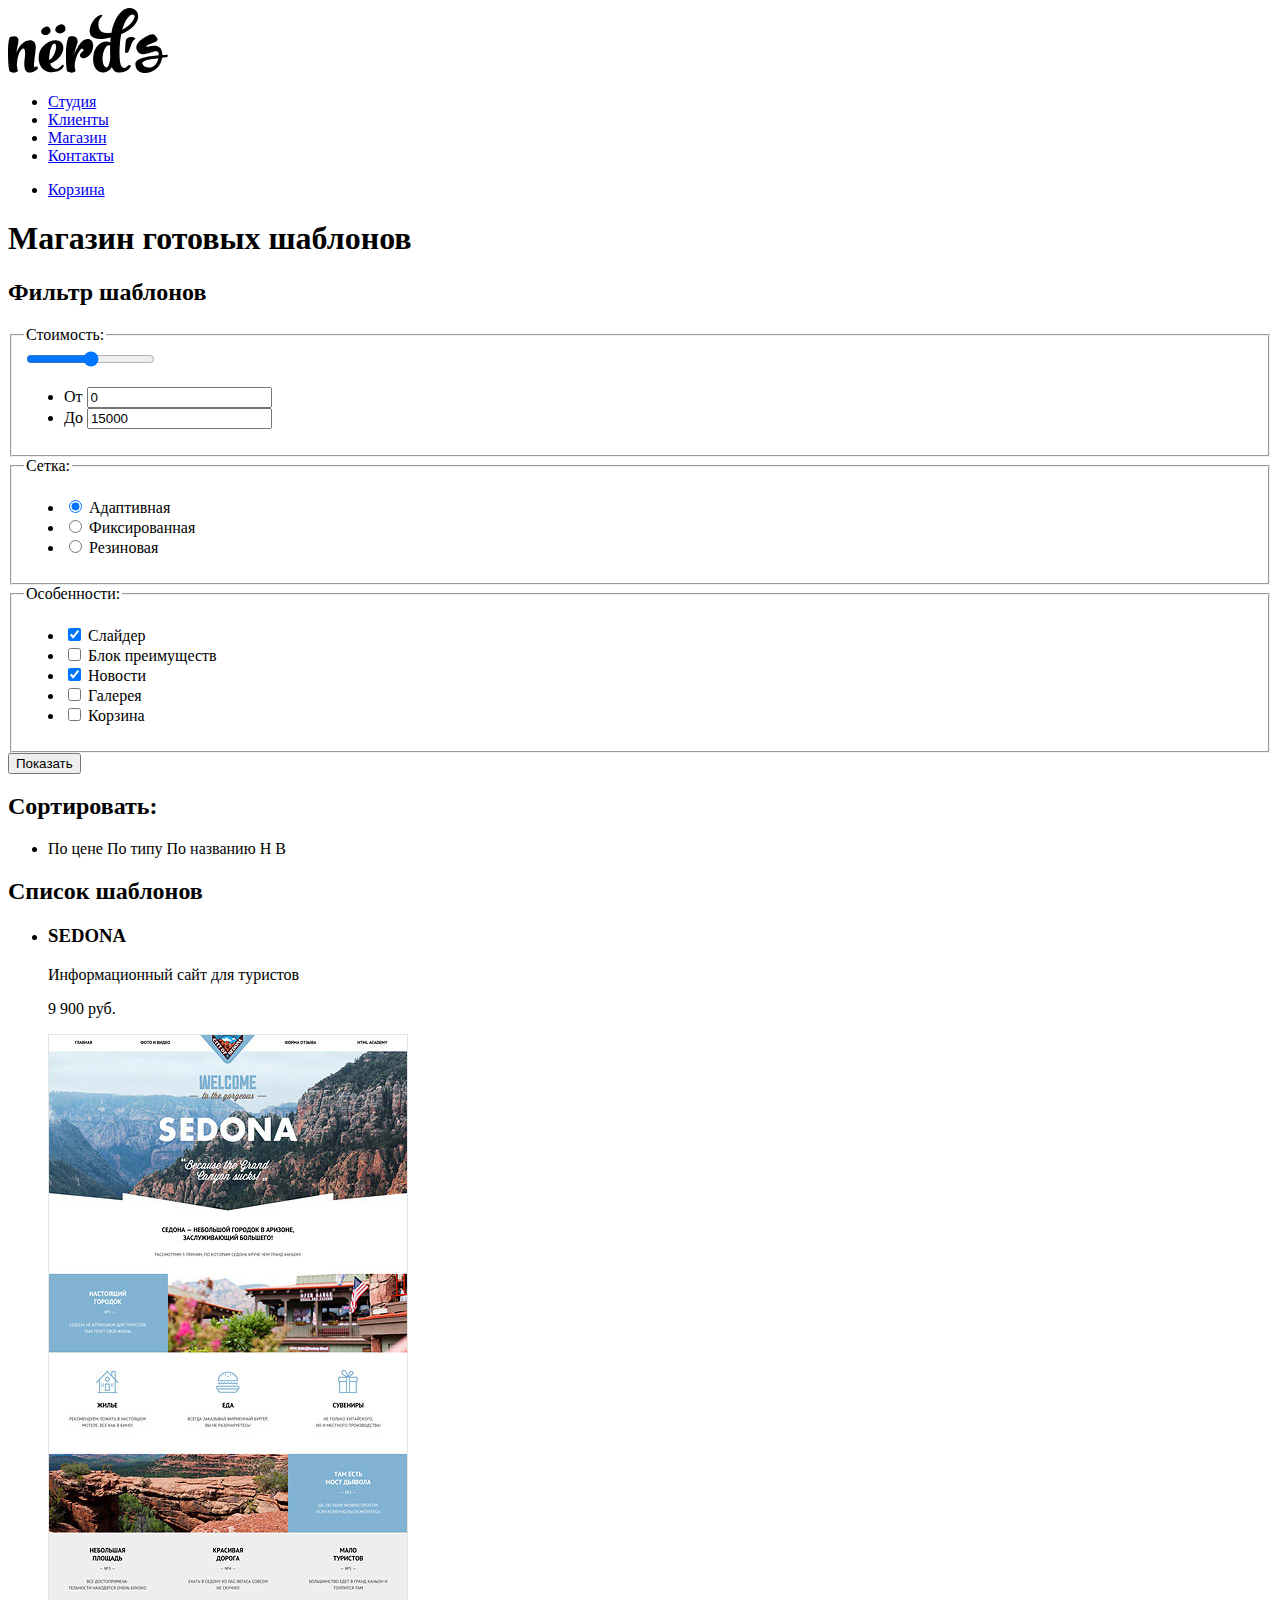
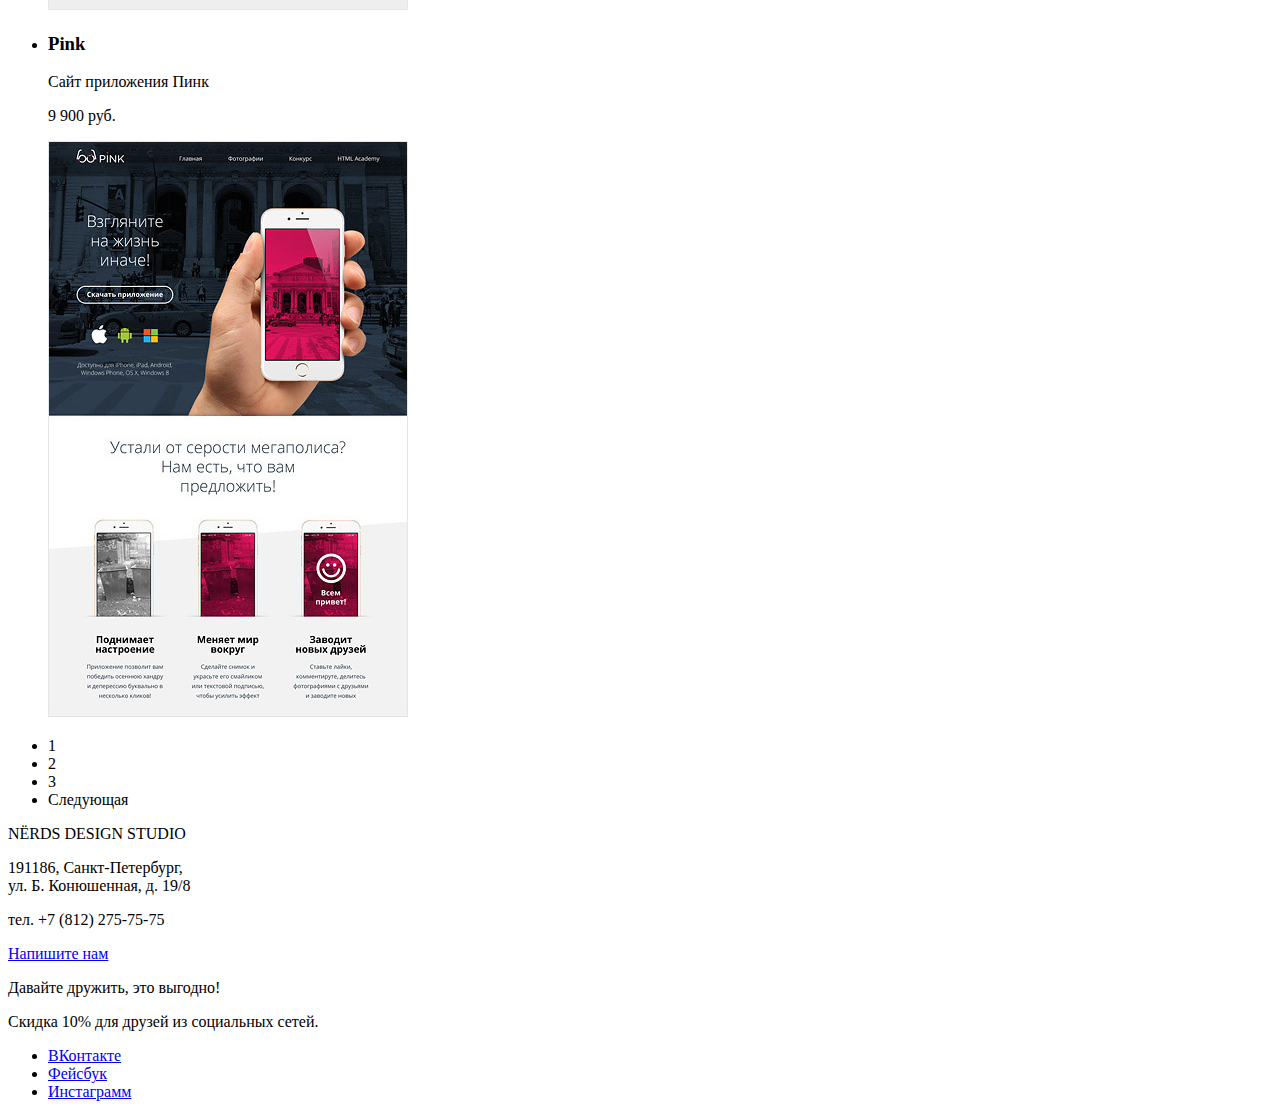
==== catalog.html @ 8b995b62 "Merge pull request #2 from harisov-r/master" ====
<!DOCTYPE html>
<html lang="ru">
<head>
    <meta charset="UTF-8">
    <title>Nerds</title>
    <link rel="stylesheet" href="style.css">
</head>
<body>
    <header class="primary-header">
        <a class="primary-header-logo" href="index.html">
            <img src="img/logo.svg" width="160" height="65" alt="Логотип студии Нердс">
        </a>
        <nav class="primary-navigation">
            <ul class="site-navigation">
                <li><a href="#">Студия</a></li>
                <li><a href="#">Клиенты</a></li>
                <li><a href="#">Магазин</a></li>
                <li><a href="#">Контакты</a></li>
            </ul>
            <ul class="purchase-navigation">
                <li><a href="#">Корзина</a></li>
            </ul>
        </nav>
    </header>

    <main class="container">
        <h1 class="page-title">Магазин готовых шаблонов</h1>

        <section class="filters">
            <h2 class="visually-hidden">Фильтр шаблонов</h2>

            <form class="filters-form" action="https://echo.htmlacademy.ru" method="get">

                <fieldset class="cost">
                    <legend>Стоимость:</legend>
                    <input type="range" min="0" max="15000">
                    <ul>
                        <li>
                            <label for="id-cost-begin">От</label>
                            <input type="text" id="id-cost-begin" name="cost-begin" value="0">
                        </li>
                        <li>
                            <label for="id-cost-end">До</label>
                            <input type="text" id="id-cost-end" name="cost-end" value="15000">
                        </li>
                    </ul>
                </fieldset>

                <fieldset class="grid-options">
                    <legend>Сетка:</legend>
                    <ul>
                        <li class="filters-option">
                            <input type="radio" id="id-grid-radio-adaptive" name="grid-radio" value="adaptive" checked>
                            <label for="id-grid-radio-adaptive">Адаптивная</label>
                        </li>
                        <li class="filters-option">
                            <input type="radio" id="id-grid-radio-fixed" name="grid-radio" value="fixed">
                            <label for="id-grid-radio-fixed">Фиксированная</label>
                        </li>
                        <li class="filters-option">
                            <input type="radio" id="id-grid-radio-rubber" name="grid-radio" value="rubber">
                            <label for="id-grid-radio-rubber">Резиновая</label>
                        </li>
                    </ul>
                </fieldset>

                <fieldset class="features">
                    <legend>Особенности:</legend>
                    <ul>
                        <li class="filters-option">
                            <input type="checkbox" id="id-feature-slider" name="feature-slider" checked>
                            <label for="id-feature-slider">Слайдер</label>
                        </li>
                        <li class="filters-option">
                            <input type="checkbox" id="id-feature-advantage-block" name="feature-advantage-block">
                            <label for="id-feature-advantage-block">Блок преимуществ</label>
                        </li>
                        <li class="filters-option">
                            <input type="checkbox" id="id-feature-news" name="feature-news" checked>
                            <label for="id-feature-news">Новости</label>
                        </li>
                        <li class="filters-option">
                            <input type="checkbox" id="id-feature-gallery" name="feature-gallery">
                            <label for="id-feature-gallery">Галерея</label>
                        </li>
                        <li class="filters-option">
                            <input type="checkbox" id="id-feature-shopping-cart" name="feature-shopping-cart">
                            <label for="id-feature-shopping-cart">Корзина</label>
                        </li>
                    </ul>
                </fieldset>

                <input class="filter-button" type="submit" value="Показать">

            </form>
        </section>

        <section class="sorting">
            <h2>Сортировать:</h2>
            <ul>
                <li>
                    <a>По цене</a>
                    <a>По типу</a>
                    <a>По названию</a>
                    <a>Н</a>
                    <a>В</a>
                </li>
            </ul>
        </section>

        <section class="catalog">
            <h2 class="visually-hidden">Список шаблонов</h2>
            <ul class="catalog-list">
                <li class="catalog-item">
                    <a>
                    <h3 class="catalog-item-name">SEDONA</h3>
                    <p class="catalog-item-description">Информационный сайт для туристов</p>
                    <p class="catalog-item-price">9 900 руб.</p>
                    <p>
                        <img class="catalog-item-pic" src="img/sedona-pic.jpg" alt="Седона">
                    </p>
                    </a>
                </li>
                <li class="catalog-item">
                    <a>
                        <h3 class="catalog-item-name">Pink</h3>
                        <p class="catalog-item-description">Сайт приложения Пинк</p>
                        <p class="catalog-item-price">9 900 руб.</p>
                        <p>
                            <img class="catalog-item-pic" src="img/pink-pic.jpg" alt="Пинк">
                        </p>
                    </a>
                </li>
            </ul>

            <ul class="pagination-list">
                <li class="pagination-item"><a>1</a></li>
                <li class="pagination-item"><a>2</a></li>
                <li class="pagination-item"><a>3</a></li>
                <li class="pagination-item"><a>Следующая</a></li>
            </ul>
        </section>
    </main>

    <footer class="primary-footer">
        <div class="footer-contacts">
            <p class="contact-header">NЁRDS DESIGN STUDIO</p>
            <p class="contact-address">191186, Санкт-Петербург,<br>ул. Б. Конюшенная, д. 19/8</p>
            <p class="contact-phone">тел. +7 (812) 275-75-75</p>
            <a class="button" href="#">Напишите нам</a>
        </div>

        <div class="footer-social">
            <p class="social-header">Давайте дружить, это выгодно!</p>
            <p class="social-discount">Скидка 10% для друзей из социальных сетей.</p>
            <ul>
                <li><a class="social-button" href="#">ВКонтакте</a> </li>
                <li><a class="social-button" href="#">Фейсбук</a> </li>
                <li><a class="social-button" href="#">Инстаграмм</a> </li>
            </ul>
        </div>
    </footer>
</body>
</html>
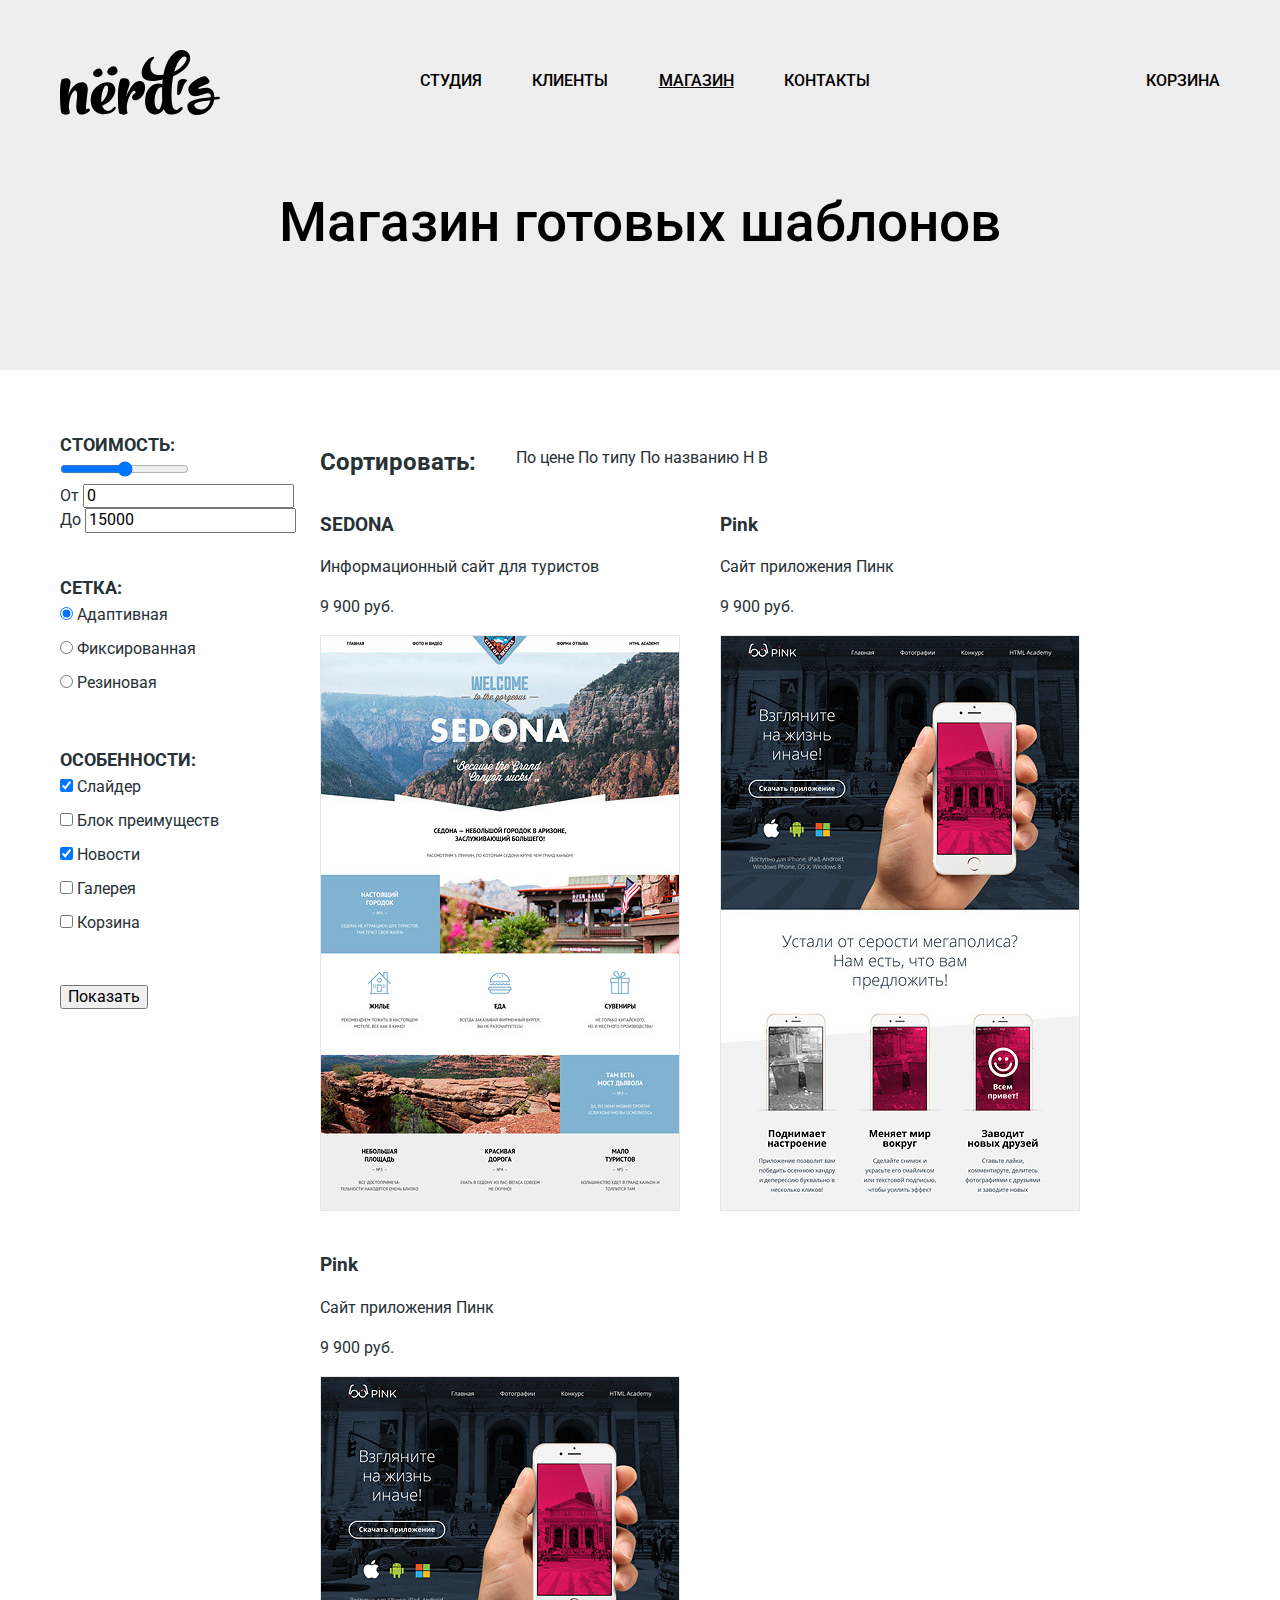
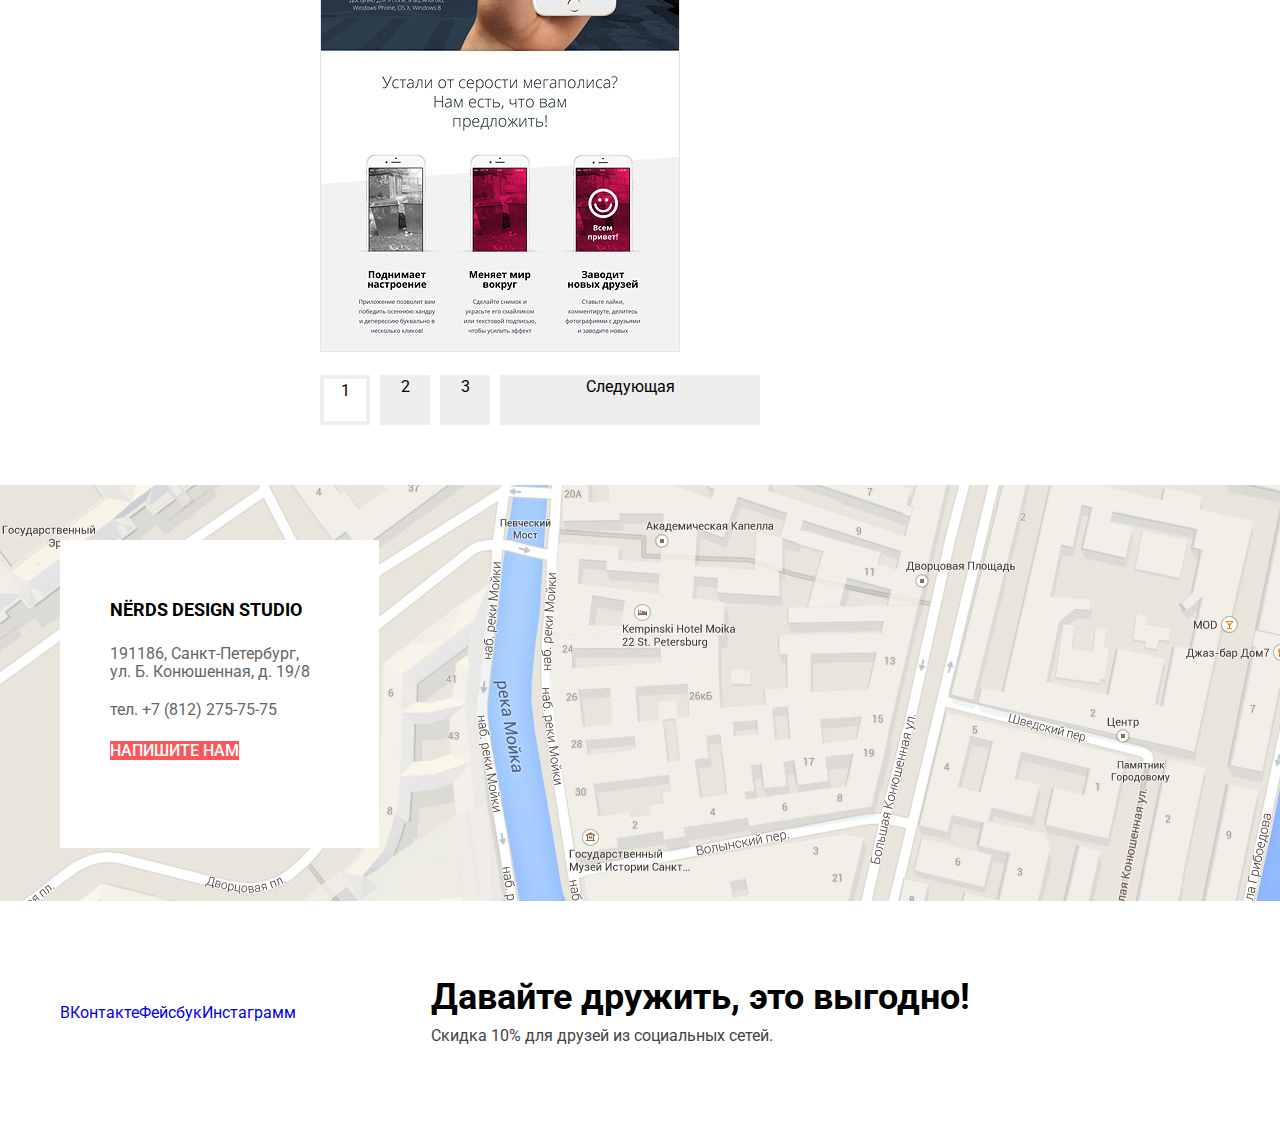
==== commit dcf24eed: "Сделал крупную сетку для index и catalog" ====
--- a/catalog.html
+++ b/catalog.html
@@ -3,161 +3,196 @@
 <head>
     <meta charset="UTF-8">
     <title>Nerds</title>
-    <link rel="stylesheet" href="style.css">
+    <link href="https://fonts.googleapis.com/css?family=Roboto:400,500,700&amp;subset=cyrillic" rel="stylesheet">
+    <link rel="stylesheet" href="css/normalize.css">
+    <link rel="stylesheet" href="css/style.css">
 </head>
-<body>
-    <header class="primary-header">
-        <a class="primary-header-logo" href="index.html">
-            <img src="img/logo.svg" width="160" height="65" alt="Логотип студии Нердс">
-        </a>
-        <nav class="primary-navigation">
-            <ul class="site-navigation">
-                <li><a href="#">Студия</a></li>
-                <li><a href="#">Клиенты</a></li>
-                <li><a href="#">Магазин</a></li>
-                <li><a href="#">Контакты</a></li>
-            </ul>
-            <ul class="purchase-navigation">
-                <li><a href="#">Корзина</a></li>
-            </ul>
+<body class="inner-page">
+    <header class="first-header">
+        <nav class="first-header-navigation">
+            <div class="centraler"> <!-- обертка-центровщик -->
+                <div class="first-header-navigation-wrapper"> <!-- еще одна обертка -->
+                    <a class="first-header-logo" href="index.html">
+                        <img src="img/logo.svg" width="160" height="65" alt="Логотип студии Нердс">
+                    </a>
+
+                    <ul class="site-navigation">
+                        <li><a href="#">Студия</a></li>
+                        <li><a href="#">Клиенты</a></li>
+                        <li class="site-navigation-current"><a href="#">Магазин</a></li>
+                        <li><a href="#">Контакты</a></li>
+                    </ul>
+                    <ul class="purchase-navigation">
+                        <li><a href="#">Корзина</a></li>
+                    </ul>
+                </div>
+            </div>
         </nav>
     </header>
 
-    <main class="container">
+    <main>
         <h1 class="page-title">Магазин готовых шаблонов</h1>
+        <div class="centraler"> <!-- обертка-центровщик -->
+            <div class="main-columns">
+                <div class="main-column">
+                    <section class="filters">
+                        <h2 class="visually-hidden">Фильтр шаблонов</h2>
 
-        <section class="filters">
-            <h2 class="visually-hidden">Фильтр шаблонов</h2>
+                        <form class="filters-form" action="https://echo.htmlacademy.ru" method="get">
+                            <fieldset class="filters-cost">
+                                <legend>Стоимость:</legend>
+                                <input type="range" min="0" max="15000">
+                                <ul>
+                                    <li>
+                                        <label for="id-cost-begin">От</label>
+                                        <input type="text" id="id-cost-begin" name="cost-begin" value="0">
+                                    </li>
+                                    <li>
+                                        <label for="id-cost-end">До</label>
+                                        <input type="text" id="id-cost-end" name="cost-end" value="15000">
+                                    </li>
+                                </ul>
+                            </fieldset>
 
-            <form class="filters-form" action="https://echo.htmlacademy.ru" method="get">
+                            <fieldset class="filters-grid-options">
+                                <legend>Сетка:</legend>
+                                <ul>
+                                    <li class="filters-option">
+                                        <input type="radio" id="id-grid-radio-adaptive" name="grid-radio" value="adaptive"
+                                               checked>
+                                        <label for="id-grid-radio-adaptive">Адаптивная</label>
+                                    </li>
+                                    <li class="filters-option">
+                                        <input type="radio" id="id-grid-radio-fixed" name="grid-radio" value="fixed">
+                                        <label for="id-grid-radio-fixed">Фиксированная</label>
+                                    </li>
+                                    <li class="filters-option">
+                                        <input type="radio" id="id-grid-radio-rubber" name="grid-radio" value="rubber">
+                                        <label for="id-grid-radio-rubber">Резиновая</label>
+                                    </li>
+                                </ul>
+                            </fieldset>
 
-                <fieldset class="cost">
-                    <legend>Стоимость:</legend>
-                    <input type="range" min="0" max="15000">
-                    <ul>
-                        <li>
-                            <label for="id-cost-begin">От</label>
-                            <input type="text" id="id-cost-begin" name="cost-begin" value="0">
-                        </li>
-                        <li>
-                            <label for="id-cost-end">До</label>
-                            <input type="text" id="id-cost-end" name="cost-end" value="15000">
-                        </li>
-                    </ul>
-                </fieldset>
+                            <fieldset class="filters-features">
+                                <legend>Особенности:</legend>
+                                <ul>
+                                    <li class="filters-option">
+                                        <input type="checkbox" id="id-feature-slider" name="feature-slider" checked>
+                                        <label for="id-feature-slider">Слайдер</label>
+                                    </li>
+                                    <li class="filters-option">
+                                        <input type="checkbox" id="id-feature-advantage-block"
+                                               name="feature-advantage-block">
+                                        <label for="id-feature-advantage-block">Блок преимуществ</label>
+                                    </li>
+                                    <li class="filters-option">
+                                        <input type="checkbox" id="id-feature-news" name="feature-news" checked>
+                                        <label for="id-feature-news">Новости</label>
+                                    </li>
+                                    <li class="filters-option">
+                                        <input type="checkbox" id="id-feature-gallery" name="feature-gallery">
+                                        <label for="id-feature-gallery">Галерея</label>
+                                    </li>
+                                    <li class="filters-option">
+                                        <input type="checkbox" id="id-feature-shopping-cart" name="feature-shopping-cart">
+                                        <label for="id-feature-shopping-cart">Корзина</label>
+                                    </li>
+                                </ul>
+                            </fieldset>
 
-                <fieldset class="grid-options">
-                    <legend>Сетка:</legend>
-                    <ul>
-                        <li class="filters-option">
-                            <input type="radio" id="id-grid-radio-adaptive" name="grid-radio" value="adaptive" checked>
-                            <label for="id-grid-radio-adaptive">Адаптивная</label>
-                        </li>
-                        <li class="filters-option">
-                            <input type="radio" id="id-grid-radio-fixed" name="grid-radio" value="fixed">
-                            <label for="id-grid-radio-fixed">Фиксированная</label>
-                        </li>
-                        <li class="filters-option">
-                            <input type="radio" id="id-grid-radio-rubber" name="grid-radio" value="rubber">
-                            <label for="id-grid-radio-rubber">Резиновая</label>
-                        </li>
-                    </ul>
-                </fieldset>
+                            <input class="filter-button" type="submit" value="Показать">
 
-                <fieldset class="features">
-                    <legend>Особенности:</legend>
-                    <ul>
-                        <li class="filters-option">
-                            <input type="checkbox" id="id-feature-slider" name="feature-slider" checked>
-                            <label for="id-feature-slider">Слайдер</label>
-                        </li>
-                        <li class="filters-option">
-                            <input type="checkbox" id="id-feature-advantage-block" name="feature-advantage-block">
-                            <label for="id-feature-advantage-block">Блок преимуществ</label>
-                        </li>
-                        <li class="filters-option">
-                            <input type="checkbox" id="id-feature-news" name="feature-news" checked>
-                            <label for="id-feature-news">Новости</label>
-                        </li>
-                        <li class="filters-option">
-                            <input type="checkbox" id="id-feature-gallery" name="feature-gallery">
-                            <label for="id-feature-gallery">Галерея</label>
-                        </li>
-                        <li class="filters-option">
-                            <input type="checkbox" id="id-feature-shopping-cart" name="feature-shopping-cart">
-                            <label for="id-feature-shopping-cart">Корзина</label>
-                        </li>
-                    </ul>
-                </fieldset>
+                        </form>
+                    </section>
+                </div>
+                <div class="main-column">
+                    <section class="sorting">
+                        <h2>Сортировать:</h2>
+                        <ul>
+                            <li>
+                                <a>По цене</a>
+                                <a>По типу</a>
+                                <a>По названию</a>
+                                <a>Н</a>
+                                <a>В</a>
+                            </li>
+                        </ul>
+                    </section>
+                    <section class="catalog">
+                        <h2 class="visually-hidden">Список шаблонов</h2>
+                        <ul class="catalog-list">
+                            <li class="catalog-item">
+                                <a>
+                                    <h3 class="catalog-item-name">SEDONA</h3>
+                                    <p class="catalog-item-description">Информационный сайт для туристов</p>
+                                    <p class="catalog-item-price">9 900 руб.</p>
+                                    <p>
+                                        <img class="catalog-item-pic" src="img/sedona-pic.jpg" alt="Седона">
+                                    </p>
+                                </a>
+                            </li>
+                            <li class="catalog-item">
+                                <a>
+                                    <h3 class="catalog-item-name">Pink</h3>
+                                    <p class="catalog-item-description">Сайт приложения Пинк</p>
+                                    <p class="catalog-item-price">9 900 руб.</p>
+                                    <p>
+                                        <img class="catalog-item-pic" src="img/pink-pic.jpg" alt="Пинк">
+                                    </p>
+                                </a>
+                            </li>
+                            <li class="catalog-item">
+                                <a>
+                                    <h3 class="catalog-item-name">Pink</h3>
+                                    <p class="catalog-item-description">Сайт приложения Пинк</p>
+                                    <p class="catalog-item-price">9 900 руб.</p>
+                                    <p>
+                                        <img class="catalog-item-pic" src="img/pink-pic.jpg" alt="Пинк">
+                                    </p>
+                                </a>
+                            </li>
+                        </ul>
 
-                <input class="filter-button" type="submit" value="Показать">
-
-            </form>
-        </section>
-
-        <section class="sorting">
-            <h2>Сортировать:</h2>
-            <ul>
-                <li>
-                    <a>По цене</a>
-                    <a>По типу</a>
-                    <a>По названию</a>
-                    <a>Н</a>
-                    <a>В</a>
-                </li>
-            </ul>
-        </section>
-
-        <section class="catalog">
-            <h2 class="visually-hidden">Список шаблонов</h2>
-            <ul class="catalog-list">
-                <li class="catalog-item">
-                    <a>
-                    <h3 class="catalog-item-name">SEDONA</h3>
-                    <p class="catalog-item-description">Информационный сайт для туристов</p>
-                    <p class="catalog-item-price">9 900 руб.</p>
-                    <p>
-                        <img class="catalog-item-pic" src="img/sedona-pic.jpg" alt="Седона">
-                    </p>
-                    </a>
-                </li>
-                <li class="catalog-item">
-                    <a>
-                        <h3 class="catalog-item-name">Pink</h3>
-                        <p class="catalog-item-description">Сайт приложения Пинк</p>
-                        <p class="catalog-item-price">9 900 руб.</p>
-                        <p>
-                            <img class="catalog-item-pic" src="img/pink-pic.jpg" alt="Пинк">
-                        </p>
-                    </a>
-                </li>
-            </ul>
-
-            <ul class="pagination-list">
-                <li class="pagination-item"><a>1</a></li>
-                <li class="pagination-item"><a>2</a></li>
-                <li class="pagination-item"><a>3</a></li>
-                <li class="pagination-item"><a>Следующая</a></li>
-            </ul>
-        </section>
+                        <ul class="pagination-list">
+                            <li class="pagination-item pagination-item-current"><a>1</a></li>
+                            <li class="pagination-item"><a>2</a></li>
+                            <li class="pagination-item"><a>3</a></li>
+                            <li class="pagination-item"><a>Следующая</a></li>
+                        </ul>
+                    </section>
+                </div>
+            </div>
+        </div>
     </main>
 
-    <footer class="primary-footer">
-        <div class="footer-contacts">
-            <p class="contact-header">NЁRDS DESIGN STUDIO</p>
-            <p class="contact-address">191186, Санкт-Петербург,<br>ул. Б. Конюшенная, д. 19/8</p>
-            <p class="contact-phone">тел. +7 (812) 275-75-75</p>
-            <a class="button" href="#">Напишите нам</a>
+    <footer class="first-footer">
+        <div class="backgound-map">
+            <div class="centraler"> <!-- обертка-центровщик -->
+                <div class="footer-contacts">
+                    <p class="contact-header">NЁRDS DESIGN STUDIO</p>
+                    <p class="contact-address">191186, Санкт-Петербург,<br>ул. Б. Конюшенная, д. 19/8</p>
+                    <p class="contact-phone">тел. +7 (812) 275-75-75</p>
+                    <a class="button button-main" href="#">Напишите нам</a>
+                </div>
+            </div>
         </div>
 
         <div class="footer-social">
-            <p class="social-header">Давайте дружить, это выгодно!</p>
-            <p class="social-discount">Скидка 10% для друзей из социальных сетей.</p>
-            <ul>
-                <li><a class="social-button" href="#">ВКонтакте</a> </li>
-                <li><a class="social-button" href="#">Фейсбук</a> </li>
-                <li><a class="social-button" href="#">Инстаграмм</a> </li>
-            </ul>
+            <div class="centraler"> <!-- обертка-центровщик -->
+                <div class="footer-social-columns">
+                    <div class="footer-social-column">
+                        <ul>
+                            <li><a class="social-button" href="#">ВКонтакте</a></li>
+                            <li><a class="social-button" href="#">Фейсбук</a></li>
+                            <li><a class="social-button" href="#">Инстаграмм</a></li>
+                        </ul>
+                    </div>
+                    <div class="footer-social-column">
+                        <p class="social-header">Давайте дружить, это выгодно!</p>
+                        <p class="social-discount">Скидка 10% для друзей из социальных сетей.</p>
+                    </div>
+                </div>
+            </div>
         </div>
     </footer>
 </body>
--- a/css/style.css
+++ b/css/style.css
@@ -0,0 +1,740 @@
+/*-------------------------------------------------*/
+/* ДЛЯ ВСЕГО ДОКУМЕНТА
+/*-------------------------------------------------*/
+
+/*Шрифт:*/
+/*400 - Regular*/
+/*500 - Medium*/
+/*700 - Bold*/
+
+/*-----------------------------------------*/
+/* специальный класс для скрытия элементов */
+/*-----------------------------------------*/
+.visually-hidden {
+    /* Удаляем элемент из потока документа */
+    position: absolute;
+    /* Временное решение для неверно произносимого, размазанного текста */
+    white-space: nowrap;
+    /* Устанавливаем минимально возможный размер (некоторые скринридеры игнорируют элементы с нулевой высотой и шириной) */
+    width: 1px;
+    height: 1px;
+    /* Скрываем вылезающий за границы контент */
+    overflow: hidden;
+    /* Сбрасываем любые свойства, которые могут повлиять на размер элемента */
+    border: 0;
+    padding: 0;
+    /* Вырезаем ту часть контента, которая должна отображаться. */
+    /* Устаревшее свойство clip для старых браузеров */
+    clip: rect(0 0 0 0);
+    /* clip-path для новых браузеров. inset(50%) определяет область вставки, которая позволит контенту исчезнуть.  */
+    clip-path: inset(50%);
+    /* Похоже, никто до конца не понимает, почему тут margin: -1px. Кроме того, это приводит к проблемам (читай: https://github.com/h5bp/html5-boilerplate/issues/1985). */
+    margin: -1px;
+}
+/*--------------------------------------*/
+
+body {
+    margin: 0;
+    padding: 0;
+
+    /* самый часто встречающийся шрифт пишем в body*/
+    font-family: "Roboto", Arial, sans-serif;
+    font-size: 16px;
+    line-height: 24px;
+    font-weight: 400;
+    color: #283136;
+    /*text-transform: uppercase;*/
+
+    background: #ffffff;
+    /*background-image:  url("../img/bg.jpg");*/
+    /*background-position: top center;*/
+    /*background-repeat: no-repeat;*/
+}
+
+a {
+    text-decoration: none; /*ссылка - без подчеркивания*/
+}
+
+
+.button {
+    font-family: "Roboto", Arial, sans-serif;
+    font-size: 16px;
+    line-height: 18px;
+    font-weight: 500;
+    color: #ffffff;
+
+    text-align: center;
+    vertical-align: middle;
+    text-transform: uppercase;
+
+    background-color: black; /*#fb565a;*/
+    border: none;
+}
+
+.button-main {
+    background-color: #fb565a;
+}
+
+.button-main:hover,
+.button-main:focus {
+    background-color: #e74246;
+}
+
+.button-main:active {
+    background-color: #d7373b;
+}
+
+/*--------------------------------------------*/
+
+.button-second {
+    background-color: #00ca74;
+}
+
+.button-second:hover,
+.button-second:focus {
+    background-color: #00bc6c;
+}
+
+.button-second:active {
+    background-color: #00aa62;
+}
+
+/*--------------------------------------------*/
+
+.button-third {
+    background-color: #efc849;
+}
+
+.button-third:hover,
+.button-third:focus {
+    background-color: #eab534;
+}
+
+.button-third:active {
+    background-color: #e5a722;
+}
+
+.centraler { /*доп.контейнер для центрирования ("центровщик")*/
+    width: 1160px;
+    margin-left: auto;
+    margin-right: auto;
+    padding-left: 10px;
+    padding-right: 10px;
+    /*border: 0 1px dashed red;*/
+}
+
+li {
+    list-style: none; /*убрали маркер у списка (точечку)*/
+}
+
+
+/*-------------------------------------------------*/
+/* HEADER
+/*-------------------------------------------------*/
+
+.first-header {
+    padding-top: 50px;
+    min-width: 1180px;
+    background-color: #eeeeee;
+}
+
+.first-header-navigation {
+    font-size: 16px;
+    line-height: 30px;
+    color: #000000;
+}
+
+.first-header-navigation-wrapper {
+    display: flex;
+}
+
+.site-navigation,
+.purchase-navigation {
+    list-style: none; /*убрали маркер у списка (точечку)*/
+    display: flex;
+    justify-content: space-between;
+}
+
+.site-navigation {
+    width: 450px;
+    padding: 0;
+    margin-left: 200px;
+    /*margin-right: 240px;*/
+}
+
+
+.purchase-navigation {
+    margin-left: auto;
+}
+
+.site-navigation a,
+.purchase-navigation a {
+    color: #000000; /*ссылки не наследуют цвет от текста, им отдельно задается цвет*/
+    font-weight: 500;
+    text-transform: uppercase;
+}
+
+.site-navigation a:hover,
+.site-navigation a:focus,
+.purchase-navigation a:hover,
+.purchase-navigation a:focus {
+    color: #fb565a; /* при наведении на ссылку - чтобы красным*/
+}
+
+.site-navigation-current {
+    text-decoration: underline; /*ссылка - c подчеркиванием*/
+}
+
+/*-------------------------------------------------*/
+/* end of HEADER
+/*-------------------------------------------------*/
+
+/*-------------------------------------------------*/
+/* MAIN
+/*-------------------------------------------------*/
+
+/*---- секция features ----*/
+
+.features {
+    background-color: #eeeeee;
+    margin: 0;
+    padding: 0;
+    min-width: 1180px;
+    margin-bottom: 80px;
+}
+
+.features-columns {
+    display: flex;
+}
+
+.slogan-1 {
+    font-weight: 500;
+    font-size: 55px;
+    line-height: 55px;
+    color: #000000;
+}
+
+.slogan-2 {
+    font-weight: 500;
+    font-size: 45px;
+    line-height: 45px;
+    color: #000000;
+}
+
+
+
+
+/*---- секция services ----*/
+
+.services {
+    margin: 0;
+    padding: 0;
+    min-width: 1180px;
+    margin-bottom: 80px;
+}
+
+
+.services-list {
+    list-style: none; /*убрали маркер у списка (точечку)*/
+    margin: 0;
+    padding: 0;
+    display: flex;
+}
+
+.services-item {
+    text-align: left;
+    margin-right: 100px;
+}
+
+.services-item:nth-child(3) { /*у третьего элемента сбрасываем правую границу (отступ)*/
+    margin-right: 0;
+}
+
+.service-name{
+    font-size: 24px;
+    line-height: 30px;
+    color: #000000;
+    font-weight: 700;
+    text-transform: uppercase;
+}
+
+/*---- секция About ----*/
+
+.about {
+    margin: 0;
+    padding: 0;
+    min-width: 1180px;
+    margin-bottom: 80px;
+}
+
+.about-columns {
+    display: flex;
+}
+
+.about-column:nth-child(2) {
+    margin-left: auto;
+}
+
+.indicators {
+    margin: 0;
+    padding: 0;
+    display: flex;
+}
+
+.indicators li {
+    margin-right: 20px;
+}
+
+.indicators li:nth-child(3) { /*у третьего элемента сбрасываем правую границу (отступ)*/
+    margin-right: 0;
+}
+
+.percent-number {
+    font-size: 45px;
+    line-height: 10px;
+    color: #000000;
+    font-weight: 700;
+}
+
+.slogan-3 {
+    font-weight: 500;
+    font-size: 16px;
+    line-height: 24px;
+    color: #000000;
+    text-transform: uppercase;
+}
+
+.slogan-4 {
+    font-weight: 500;
+    font-size: 16px;
+    line-height: 24px;
+    color: #000000;
+    text-transform: uppercase;
+    text-align: center;
+}
+
+.examples {
+    margin: 0;
+    padding: 0;
+    height: 180px;
+    display: flex;
+    justify-content: space-between;
+    align-items: center;
+
+}
+
+/*---- окончание секции About ----*/
+
+/*-------------------------------------------------*/
+/* end of MAIN
+/*-------------------------------------------------*/
+
+
+/*-------------------------------------------------*/
+/* FOOTER
+/*-------------------------------------------------*/
+
+.backgound-map {
+    box-sizing: border-box;
+    height: 416px;
+    min-width: 1180px;
+    padding-top: 55px;
+    background-color: #eeeeee;
+    background-image:  url("../img/map.jpg");
+
+}
+
+.footer-contacts {
+    box-sizing: border-box;
+    width: 319px;
+    height: 308px;
+    padding-left: 50px;
+    padding-top: 55px;
+    background-color: #ffffff;
+}
+
+.footer-contacts p {
+    margin: 0;
+    padding: 0;
+    margin-bottom: 20px;
+}
+
+
+
+
+.contact-header {
+    font-size: 18px;
+    line-height: 30px;
+    color: #000000;
+    font-weight: 700;
+}
+
+.contact-address,
+.contact-phone {
+    font-size: 16px;
+    line-height: 18px;
+    color: #666666;
+    font-weight: 400;
+}
+
+
+
+.footer-social-columns {
+    margin: 0;
+    padding: 0;
+    height: 225px;
+    display: flex;
+    align-items: center;
+}
+
+.footer-social-column {
+    margin: 0;
+    padding: 0;
+}
+
+.footer-social-column:nth-child(1) {
+    margin-right: 135px;
+
+}
+
+.footer-social ul {
+    margin: 0;
+    padding: 0;
+    display: flex;
+}
+
+.footer-social li{
+    list-style: none; /*убрали маркер у списка (точечку)*/
+}
+
+.social-header {
+    font-size: 36px;
+    line-height: 36px;
+    color: #000000;
+    font-weight: 700;
+    margin: 0;
+    padding: 0;
+    margin-bottom: 10px;
+}
+
+.social-discount {
+    font-size: 16px;
+    line-height: 22px;
+    color: #444444;
+    font-weight: 400;
+    margin: 0;
+    padding: 0;
+}
+
+
+
+/*-------------------------------------------------------------*/
+/* Стиль для внутренних страниц*/
+/*-------------------------------------------------------------*/
+
+.page-title {
+    box-sizing: border-box;
+    margin: 0;
+    margin-bottom: 60px;
+    padding-top: 70px;
+    min-width: 1180px;
+    height: 245px;
+    font-weight: 500;
+    font-size: 55px;
+    line-height: 55px;
+    color: #000000;
+    background-color: #eeeeee;
+    text-align: center;
+
+}
+
+.main-columns {
+    display: flex;
+}
+
+.filters {
+    width: 260px;
+}
+
+.filters fieldset {
+    border: none;
+    margin: 0;
+    padding: 0;
+    margin-bottom: 40px;
+    /*border: 1px dashed green;*/
+}
+
+.filters legend {
+    font-size: 18px;
+    line-height: 30px;
+    font-weight: 700; /*bold - жирный*/
+    text-transform: uppercase;
+}
+
+.filters ul {
+    list-style: none;
+    margin: 0;
+    padding: 0;
+
+}
+
+.filters-option {
+    margin-bottom: 10px;
+}
+
+.filters label {
+    font-size: 16px;
+    line-height: 20px;
+}
+
+
+.filters label:hover,
+.filters label:focus {
+color: #663d15;
+}
+
+.filter-input:disabled + label {
+color: #000000;
+opacity: 0.5;
+}
+
+.sorting {
+    display: flex;
+}
+
+.catalog-list {
+    width: 760px;
+    margin: 0;
+    padding: 0;
+    display: flex;
+
+    flex-wrap: wrap;
+    /*border: 1px dashed brown;*/
+}
+
+.catalog-item {
+    margin-right: 40px;
+}
+
+.catalog-item:nth-child(2n) {
+    margin-right: 0;
+}
+
+
+.pagination-list {
+    width: 440px;
+    display: flex;
+    margin: 0;
+    margin-bottom: 60px;
+    padding: 0;
+
+}
+
+.pagination-item {
+    width: 50px;
+    height: 50px;
+    text-align: center;
+    color: #000000;
+    background: #eeeeee;
+    margin-right: 10px;
+}
+
+.pagination-item:nth-child(4) {
+    width: 260px;
+    margin-right: 0;
+}
+
+.pagination-item a{
+    color: #000000;
+    background-color: #eeeeee;
+}
+
+.pagination-item a:hover,
+.pagination-item a:active,
+.pagination-item a:focus {
+    color: #ffffff;
+    background-color: #663d15;
+}
+
+.pagination-item-current {
+    box-sizing: border-box;
+    border: 4px solid #eeeeee;
+    color: #000000;
+    background-color: #ffffff;
+}
+
+
+.pagination-item-current a{
+    color: #000000;
+    background-color: #ffffff;
+}
+
+.pagination-item a:hover,
+.pagination-item a:active,
+.pagination-item a:focus {
+    color: #000000;
+    background-color: #ffffff;
+}
+
+
+/*.inner-page {*/
+    /*color: #000000;*/
+
+    /*background-color: #f9f6f3;*/
+    /*background-image: url("../img/pattern-light.jpg");*/
+    /*background-position: 0 0;*/
+    /*background-repeat: repeat;*/
+/*}*/
+
+/*.page-title {*/
+    /*font-size: 30px;*/
+    /*line-height: 42px;*/
+/*}*/
+
+/*.breadcrumbs {*/
+    /*list-style-type: none;*/
+/*}*/
+
+/*.breadcrumbs a {*/
+    /*color: #000000; !*ссылки не наследуют цвет от текста, им отдельно задается цвет*!*/
+/*}*/
+
+/*.breadcrumbs a:hover,*/
+/*.breadcrumbs a:focus {*/
+    /*text-decoration: underline;*/
+/*}*/
+
+/*.breadcrumbs-current {*/
+    /*color: #aba9a7;*/
+/*}*/
+
+/*.filters fieldset {*/
+    /*border: none;*/
+/*}*/
+
+/*.filters legend {*/
+    /*font-size: 24px;*/
+    /*line-height: 30px;*/
+/*}*/
+
+/*.filters ul {*/
+    /*list-style: none;*/
+    /*line-height: 18px;*/
+/*}*/
+
+/*.filters label:hover,*/
+/*.filters label:focus {*/
+    /*color: #663d15;*/
+/*}*/
+
+/*.filter-input:disabled + label {*/
+    /*color: #000000;*/
+    /*opacity: 0.5;*/
+/*}*/
+
+/*.catalog ul {*/
+    /*list-style: none;*/
+/*}*/
+
+/*.catalog-item {*/
+    /*background-color: #f8f8f8;*/
+    /*box-shadow: 0 0 10px rgba(0, 0, 0, 0.1);*/
+/*}*/
+
+/*.catalog-item:hover {*/
+    /*box-shadow: 0 0 10px rgba(0, 0, 0, 0.2); !* тень немного усилили*!*/
+/*}*/
+
+/*.catalog-category {*/
+    /*text-transform: none;*/
+/*}*/
+
+/*.catalog-item h3 {*/
+    /*color: #000000;*/
+    /*font-size: 14px;*/
+    /*line-height: 18px;*/
+/*}*/
+
+/*.catalog-item-price b {*/
+    /*font-size:14px;*/
+    /*line-height: 20px;*/
+    /*text-align: center;*/
+    /*background-color: #e5e5e5;*/
+/*}*/
+
+/*.catalog-item-price  .button {*/
+    /*line-height: 20px;*/
+    /*color: #ffffff;*/
+/*}*/
+
+/*.product-photos ul,*/
+/*.product-info ul {*/
+    /*list-style-type: none;*/
+/*}*/
+
+/*.product-info h3 {*/
+    /*font-size: 24px;*/
+    /*line-height: 30px;*/
+/*}*/
+
+/*.product-photo-preview li {*/
+    /*box-shadow: 0 0 10px 2px rgba(0, 0, 0, 0.1);*/
+/*}*/
+
+/*.product-photo-preview li:hover {*/
+    /*box-shadow: 0 0 10px rgba(0, 0, 0, 0.2); !* тень немного усилили*!*/
+/*}*/
+
+/*.product-photo-full {*/
+    /*box-shadow: 0 0 10px 2px rgba(0, 0, 0, 0.1);*/
+/*}*/
+
+/*.product-article-number {*/
+    /*text-align: right;*/
+    /*color: #aeaeae;*/
+/*}*/
+
+/*.product-price b {*/
+    /*font-size:14px;*/
+    /*line-height: 20px;*/
+    /*text-align: center;*/
+    /*background-color: #e5e5e5;*/
+/*}*/
+
+/*.product-price .button {*/
+    /*line-height: 20px;*/
+    /*color: #ffffff;*/
+/*}*/
+
+/*.kit-item {*/
+    /*font-size: 14px;*/
+    /*line-height: 24px;*/
+/*}*/
+
+/*.pagination-item a{*/
+    /*color: #ffffff;*/
+    /*background-color: #000000;*/
+/*}*/
+
+/*.pagination-item a:hover,*/
+/*.pagination-item a:active,*/
+/*.pagination-item a:focus {*/
+    /*color: #ffffff;*/
+    /*background-color: #663d15;*/
+/*}*/
+
+/*.pagination-item-current a{*/
+    /*color: #000000;*/
+    /*background-color: #ffffff;*/
+/*}*/
+
+/*.pagination-item a:hover,*/
+/*.pagination-item a:active,*/
+/*.pagination-item a:focus {*/
+    /*color: #000000;*/
+    /*background-color: #ffffff;*/
+/*}*/
+
+/* ----------------------------------*/
+/* окончание секции "Стиль для внутренних страниц" */
+/* ----------------------------------*/
